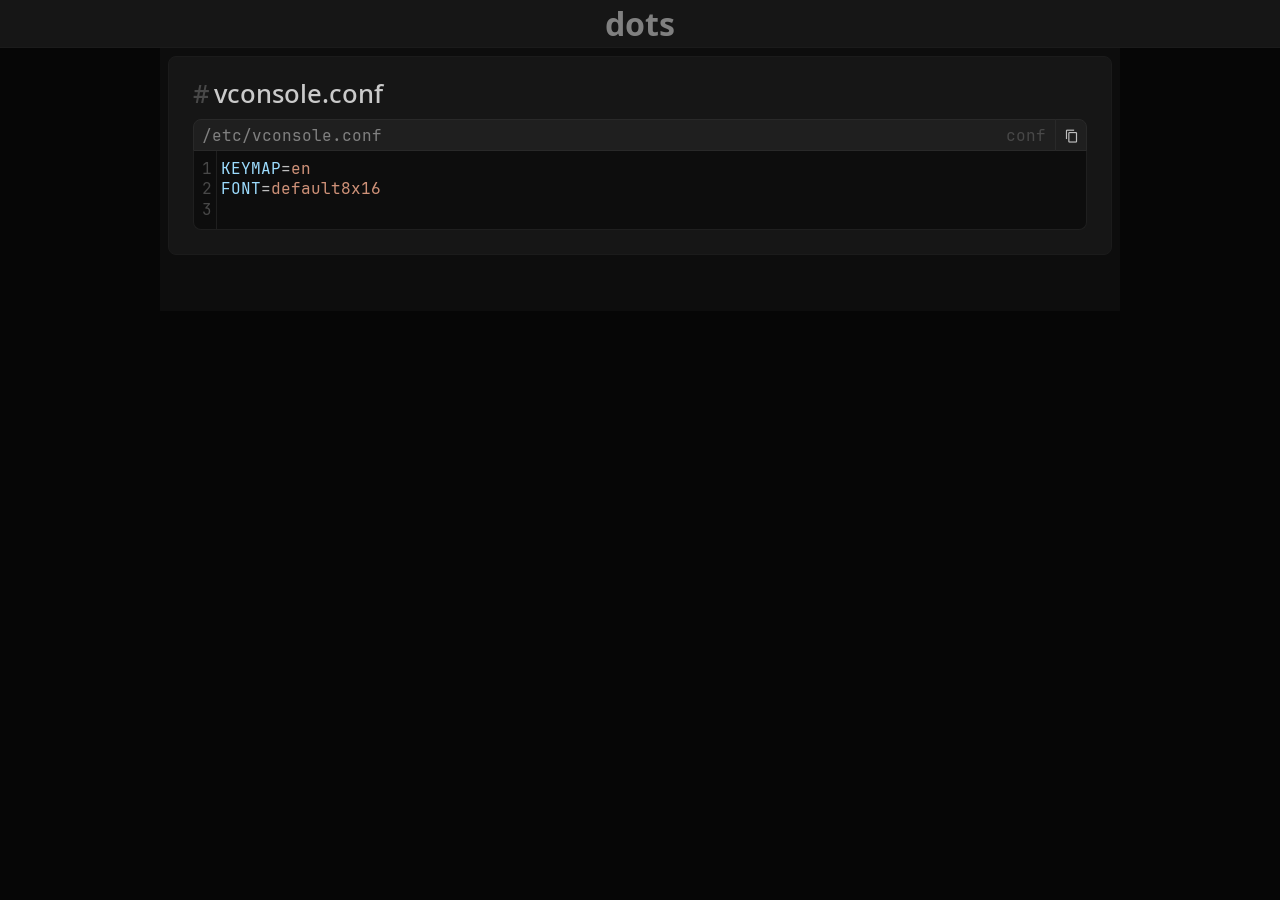
==== pages/dots.html @ 955ad6f3 "Большие изменения" ====
<!DOCTYPE html>
<html lang="ru">
    <head>
        <meta charset="UTF-8">
        <title>AchiDocs dots</title>
        <meta name="viewport" content="width=device-width, initial-scale=1.0">
        <link rel="stylesheet" href="../src/style/root.css">
        <link rel="stylesheet" href="../src/style/pages.css">
    </head>
    <body>
        <div class="overlay" onclick="hideOverlay()"></div>
        
        <div class="layout">
            <header onclick="hideOverlay()">
                <h1><a href="../index.html">dots</a></h1>
            </header>
            <main>
                <menu class="side">
                </menu>
                <div class="content">
                    <button class="side-btn menu"
                        onclick="toggleMenu()">
                    </button>
                    <button class="side-btn nav"
                        onclick="toggleNav()">
                    </button>

                    <div class="block">
                        <h3 id="vconsole_conf">vconsole.conf</h3>
                        <div class="code-block">
                            <div class="code-head">
                                <div class="filepath"><pat>/etc/</pat><fil>vconsole.conf</fil></div>
                                <div class="code-type move">conf</div>
                                <button class="copy">󰆏</button>
                            </div>
                            <div class="code-body">
                                <div class="line-numbers">
                                    <div>1</div><div>2</div><div>3</div>
                                </div>
                                <div class="line-content">
                                    <code><cnt>KEYMAP</cnt>=<str>en</str></code>
                                    <code><cnt>FONT</cnt>=<str>default8x16</str></code>
                                </div>
                            </div>
                        </div>
                    </div>
                </div>
                <nav class="side">
                </nav>
            </main>
        </div>
    </body>
</html>
---- src/style/root.css ----
@font-face {
    font-family: "Noto Sans";
    src: url("../fonts/NotoSans-Regular.ttf");
    font-weight: 400;
}

@font-face {
    font-family: "Noto Sans";
    src: url("../fonts/NotoSans-Medium.ttf");
    font-weight: 500;
}

@font-face {
    font-family: "Noto Sans";
    src: url("../fonts/NotoSans-Bold.ttf");
    font-weight: 600;
}

@font-face {
    font-family: "JetBrains Mono";
    src: url("../fonts/JetBrainsMono-Regular.ttf");
    font-style: normal;
    font-weight: 400;
}

@font-face {
    font-family: "JetBrains Mono";
    src: url("../fonts/JetBrainsMono-Medium.ttf");
    font-style: normal;
    font-weight: 500;
}

@font-face {
    font-family: "JetBrains Mono";
    src: url("../fonts/JetBrainsMono-Italic.ttf");
    font-style: italic;
    font-weight: 400;
}

@font-face {
    font-family: "Bitter";
    src: url("../fonts/Bitter-VariableFont_wght.ttf");
}

@font-face {
    font-family: "Symbols NerdFont Mono";
    src: url("../fonts/SymbolsNerdFontMono-Regular.ttf");
}

* {
    margin: 0;
    padding: 0;
    box-sizing: border-box;
}

/*
    --category[-subcategory]-style[-parents][_mode]
*/

:root {
    --font-family-head:       "Noto Sans";
    --font-family-text:       "Noto Sans";
    --font-family-link:       "Bitter";
    --font-family-code:       "JetBrains Mono";
    --font-family-symbols:    "Symbols NerdFont Mono";

    --size-header:            3rem;
    --size-side:              20rem;
    --size-main:              60rem;

    --color-fore-item:          oklch( 80%   0   0);
    --color-fore-item_h:        oklch( 88%   0   0);
    --color-fore-item_a:        oklch(100%   0   0);
    --color-fore-head-1:        oklch( 60%   0   0);
    --color-fore-head-1_h:      oklch( 80%   0   0);
    --color-fore-head-2:        oklch( 80%   0   0);
    --color-fore-head-3:        oklch( 84%   0   0);
    --color-fore-head-4:        oklch( 88%   0   0);
    --color-fore-text:          oklch( 80%   0   0);
    --color-fore-link:          oklch( 60% 20% 280);
    --color-fore-link_h:        oklch( 80% 20% 280);
    --color-fore-link_v:        oklch( 60%   0   0);
    --color-fore-link_hv:       oklch( 80%   0   0);
    --color-fore-marker:        oklch( 40%   0   0);
    --color-fore-meta:          oklch( 40%   0   0);
    --color-fore-meta_h:        oklch( 48%   0   0);
    --color-fore-meta_a:        oklch( 80%   0   0);
    --color-fore-code:          oklch( 80%   0   0);
    --color-fore-code-head:     oklch( 60%   0   0);
    --color-fore-code-type:     oklch( 40%   0   0);
    --color-fore-code-line:     oklch( 40%   0   0);
    --color-fore-code-env:      oklch( 40%   0   0);
    --color-fore-code-copy:     oklch( 80%   0   0);
    --color-fore-code-copy_h:   oklch( 80%   0   0);
    --color-fore-code-copy_a:   oklch( 80%   0   0);
    --color-fore-table-head:    oklch( 88%   0   0);
    --color-fore-table-body:    oklch( 80%   0   0);
    
    --color-syntax-exec:        #DCDCAA;
    --color-syntax-file:        #CE9178;
    --color-syntax-path:        #CE9178;
    --color-syntax-string:      #CE9178;
    --color-syntax-escape:      #D16969;
    --color-syntax-command:     #569CD6;
    --color-syntax-flag:        #569CD6;
    --color-syntax-operator:    #D16969;
    --color-syntax-const:       #9CDCFE;
    --color-syntax-comment:     oklch( 48%   0   0);
    --color-syntax-variable:    oklch( 48%   0   0);

    --color-back-item:          oklch( 18%   0   0);
    --color-back-item_h:        oklch( 22%   0   0);
    --color-back-item_a:        oklch( 40%   0   0);
    --color-back-head:          oklch( 20%   0   0);
    --color-back-html:          oklch( 12%   0   0);
    --color-back-side:          oklch( 16%   0   0);
    --color-back-main:          oklch( 16%   0   0);
    --color-back-block:         oklch( 20%   0   0);
    --color-back-link:          oklch( 24%  5% 280);
    --color-back-link_h:        oklch( 28%  5% 280);
    --color-back-link_v:        oklch( 24%   0   0);
    --color-back-link_hv:       oklch( 28%   0   0);
    --color-back-code-head:     oklch( 24%   0   0);
    --color-back-code-body:     oklch( 16%   0   0);
    --color-back-code-copy:     oklch( 24%   0   0);
    --color-back-code-copy_h:   oklch( 20%   0   0);
    --color-back-code-copy_a:   oklch( 40%   0   0);
    --color-back-table-head:    oklch( 26%   0   0);
    --color-back-table-body:    oklch( 22%   0   0);
    --color-back-table-none:    oklch( 16%   0   0);

    --color-border-item:        oklch( 20%   0   0);
    --color-border-item_h:      oklch( 26%   0   0);
    --color-border-item_a:      oklch( 44%   0   0);
    --color-border-head:        oklch( 22%   0   0);
    --color-border-block:       oklch( 22%   0   0);
    --color-border-link:        oklch( 28%  5% 280);
    --color-border-link_h:      oklch( 32%  5% 280);
    --color-border-link_v:      oklch( 28%   0   0);
    --color-border-link_hv:     oklch( 32%   0   0);
    --color-border-code-head:   oklch( 28%   0   0);
    --color-border-code-body:   oklch( 24%   0   0);
    --color-border-code-copy:   oklch( 28%   0   0);
    --color-border-code-copy_h: oklch( 28%   0   0);
    --color-border-code-copy_a: oklch( 28%   0   0);
    --color-border-table:       oklch( 24%   0   0);

    --color-scroll-html:        oklch( 20%   0   0);
    --color-scroll-code:        oklch( 28%   0   0);
    --color-scroll-table:       oklch( 28%   0   0);
}
---- src/style/pages.css ----
html, head {
    width: 100%;
    height: 100%;
}

body {
    position: relative; /* .overlay */
    width: 100%;
    height: 100%;
    font-family: var(--font-family-text);

    color: #FF0000;
    background-color: var(--color-back-html);
}

.overlay {
    position: absolute;
    display: none;
    top: 0;
    left: 0;
    width: 100%;
    height: 100%;
    z-index: 2;

    backdrop-filter: brightness(25%);
}

.overlay.active {
    display: block;
}

.layout {
    display: block;
    width: 100%;
    height: 100%;
}

header {
    position: relative;
    display: block;
    width: 100%;
    height: var(--size-header);
    z-index: 4;

    flex-flow: row nowrap;
    justify-content: center;
    line-height: var(--size-header);
    font-size: 2rem;

    background-color: var(--color-back-head);
    border-bottom: 1px solid var(--color-border-head);
}

button.side-btn {
    position: absolute;
    display: none;
    top: 0;
    z-index: 5;
    width: 3rem;
    height: 3rem;

    cursor: pointer;

    background-color: transparent;
    border: 0;
    border-radius: 0;
}

button.side-btn.menu {
    left: 0;
}

button.side-btn.nav {
    right: 0;
}

main {
    display: flex;
    width: 100%;
    height: calc(100% - var(--size-header));

    flex-flow: row nowrap;
    justify-content: center;

    overflow-y: auto;
    scrollbar-color: var(--color-scroll-html) var(--color-back-html);
}

.side {
    position: fixed;
    display: block;
    width: var(--size-side);
    height: 100%;
    z-index: 3;
    left: unset;
    right: unset;

    transition: margin 0.1s;

    pointer-events: none;
    background-color: var(--color-back-side);
}

menu {
    margin-left: 0;
    transform: translateX(
        calc(var(--size-main) / (-2.0) - var(--size-side) / 2.0));
}

nav {
    margin-right: 0;
    transform: translateX(
        calc(var(--size-main) / 2.0 + var(--size-side) / 2.0));
}

.content {
    display: block;
    width: var(--size-main);
    height: max-content;
    padding: 6rch;
    padding-bottom: 50vh;

    background-color: var(--color-back-main);
}

/*///////////////////////////////////////////////////////////////////////////*/
/*///////////////////////////////////////////////////////////////////////////*/
/*///////////////////////////////////////////////////////////////////////////*/

h1, h2, h3, h4 {
    font-family: var(--font-family-head);
}

h1 {    
    text-align: center;
    font-size: 2rem;
    font-weight: 600;

    color: var(--color-fore-head-1);
}

h1 a {
    text-decoration: none;
    color: inherit;
}

h1:hover {
    color: var(--color-fore-head-1_h);
}

.block {
    margin-bottom: 6rch;
    padding: 3rch;

    background-color: var(--color-back-block);
    border: 1px solid var(--color-border-block);
    border-radius: 1rch;
}

.block *:last-child {
    margin-bottom: 0;
}

h2 {
    margin-bottom: 3rch;

    font-size: 2rem;
    line-height: 2rem;
    font-weight: 600;

    color: var(--color-fore-head-2);
}

h3 {
    margin-top: 3rch;
    margin-bottom: 1.5rch;

    font-size: 1.6rem;
    line-height: 1.6rem;
    font-weight: 500;

    color: var(--color-fore-head-3);
}

h3:first-child {
    margin-top: 0;
}

h4 {
    margin-bottom: 1rch;

    font-size: 1.2rem;
    line-height: 1.2rem;
    font-weight: 400;

    color: var(--color-fore-head-4);
}

h2, h3 {
    cursor: pointer;
}

h2::before,
h3::before {
    content: "#";
    font-family: inherit;
    margin-right: 0.5rch;

    color: var(--color-fore-meta);
}

h2:hover::before,
h3:hover::before {
    color: var(--color-fore-meta_h);
}

h2:active::before,
h3:active::before {
    color: var(--color-fore-meta_a);
}

p {
    margin-bottom: 1.5rch;

    font-size: 1rem;

    color: var(--color-fore-text);
}

p.comment {
    margin-bottom: 0.5rch;
}

p.indent {
    text-indent: 2rch;
}

.links {
    display: flex;
    margin-bottom: 1.5rch;

    flex-flow: row wrap;
}

main a {
    display: inline-block;
    margin: 0 0.5rch;
    padding: 0 0.75rch;
    
    font-size: 0.8rem;
    line-height: 1.4rem;
    font-family: var(--font-family-link);
    font-weight: 500;
    text-decoration: none;
    
    color : var(--color-fore-link);
    background-color: var(--color-back-link);
    border: 1px solid var(--color-border-link);
    border-radius: 0.8rch;
}

main a:first-child { margin-left: 0; }
main a:last-child { margin-right: 0; }

main a::before {
    display: inline-block;
    margin-right: 0.5rch;
    transform: translateY(-0.05rem);

    content: "";
    user-select: none;
    font-size: 0.6rem;
    line-height: 0rem;

    font-family: var(--font-family-symbols);
}

main a.external::before {
    content: "";
}

main a:hover {
    color: var(--color-fore-link_h);
    background-color: var(--color-back-link_h);
    border-color: var(--color-border-link_h);
}

main a.external,
main a:visited {
    color: var(--color-fore-link_v);
    background-color: var(--color-back-link_v);
    border-color: var(--color-border-link_v);
}

main a.external:hover,
main a:visited:hover {
    color: var(--color-fore-link_hv);
    background-color: var(--color-back-link_hv);
    border-color: var(--color-border-link_hv);
}

ul {
    margin-bottom: 1.5rch;
    padding-left: 1rem;
}

li {
    color: var(--color-fore-text);
}

li::marker {
    font-family: var(--font-family-symbols);
    color: var(--color-fore-marker);
    content: "";
}



code {
    color: var(--color-fore-code);
    font-family: var(--font-family-code);
}

code.inline {
    font-size: 0.8rem;
    padding: calc(0.25rem - 2px) 0.5rch;

    background-color: var(--color-back-code-body);
    border: 1px solid var(--color-border-code-body);
    border-radius: 0.333rem;
}



.code-block {
    margin-bottom: 1.5rch;

    overflow: hidden;
}

.code-head {
    position: relative;
    display: flex;
    height: 2rem;
    padding: 0 0.5rem;

    flex-flow: row nowrap;
    justify-content: space-between;
    line-height: 2rem;

    background-color: var(--color-back-code-head);
    border: 1px solid var(--color-border-code-head);
    border-top-left-radius: 1rch;
    border-top-right-radius: 2rch; /*
        специально много, тк видно через AA за button.copy */
}

.filepath {
    font-family: var(--font-family-code);
    cursor: pointer;
    line-height: 2rem;

    color: var(--color-fore-code);
}

.snippet-name {
    color: var(--color-fore-code-head);
    line-height: 2rem;
}

.code-type {
    font-family: var(--font-family-code);
    color: var(--color-fore-code-type);
}

.code-type.move {
    transform: translateX(-2rem);
}

.code-block button.copy {
    position: absolute;
    display: block;
    right: 0;
    height: calc(2rem);
    aspect-ratio: 1;
    z-index: 1;
    margin: -1px;

    font-family: var(--font-family-symbols);
    text-align: center;
    line-height: 2rem;
    cursor: pointer;

    color: var(--color-fore-code-copy);
    background-color: var(--color-back-code-copy);
    border: 1px solid var(--color-border-code-copy);
    border-radius: 0;
    border-top-right-radius: 1rch;
}

.code-body {
    display: flex;

    flex-flow: row nowrap;
    overflow: hidden;
    
    background-color: var(--color-back-code-body);
    border: 1px solid var(--color-border-code-body);
    border-top: none;
    border-bottom-left-radius: 1rch;
    border-bottom-right-radius: 1rch;
}

.line-numbers {
    display: flex;
    padding: 0.5rem 0.5rch 0.5rem 1rch;
    
    flex-shrink: 0;
    flex-flow: column nowrap;
    align-items: end;

    color: var(--color-fore-code-line);
    border-right: 1px solid var(--color-border-code-body);
}

.line-numbers div {
    display: inline-block;
    font-size: 1rem;
    font-family: var(--font-family-code);

    font-size: 1rem;
    line-height: 1.3rem;
    height: 1.3rem;

    user-select: none;
    pointer-events: none;
}

.line-content {
    display: flex;
    padding: 0.5rem 1rch 0.5rch 1rch;
    
    flex-flow: column nowrap;
    overflow-x: auto;
    scrollbar-width: thin;
    scrollbar-color: var(--color-scroll-code) var(--color-back-code-body);
}

.line-numbers ~ .line-content {
    padding-left: 0.5rch;
}

.line-content code {
    display: inline-block;

    font-size: 1rem;
    line-height: 1.3rem;
    height: 1.3rem;

    width: max-content;
    white-space: pre;
}



.command {
    position: relative;
    display: flex;
    margin-bottom: 1.5rch;

    flex-flow: row nowrap;
    justify-content: space-between;

    background-color: var(--color-back-code-body);
    border: 1px solid var(--color-border-code-body);
    border-radius: 0.5rem;
    border-collapse: collapse;
}

.command .text {
    display: flex;
    padding: 0.5rch 1rch;

    flex-flow: row nowrap;
    overflow-x: auto;
    overflow-y: hidden;
    scrollbar-color: var(--color-scroll-code) var(--color-back-code-body);
    scrollbar-width: thin;
}

.env {
    margin-right: 0.5rch;

    font-size: 1rem;
    font-family: var(--font-family-code);
    flex-shrink: 0;

    user-select: none;
    pointer-events: none;

    color: var(--color-fore-code-env);
}

.command code {
    font-size: 1rem;
    white-space: pre;
}

.command button.copy {
    width: 2rem;
    height: 2rem;
    margin: -1px;
    z-index: 1;

    flex-shrink: 0;
    font-family: var(--font-family-symbols);
    text-align: center;
    text-align: center;
    line-height: 100%;
    cursor: pointer;

    color: var(--color-fore-code-copy);
    background-color: var(--color-back-code-head);
    border: none;
    border: 1px solid var(--color-border-code-copy);
    border-radius: calc(0.5rem - 1px);
    box-sizing: border-box;
}

button.copy:hover {
    color: var(--color-fore-code-copy);
    background-color: var(--color-back-code-copy_h);
    border-color: var(--color-border-code-copy_h);
}

button.copy:active {
    color: var(--color-fore-code-copy);
    background-color: var(--color-back-code-copy_a);
    border-color: var(--color-border-code-copy_a);
}



@keyframes variable-phase {
    0%, 100% {
        color: color-mix(in srgb, var(--color-syntax-variable), transparent  0%);
    }
    50% {
        color: color-mix(in srgb, var(--color-syntax-variable), transparent 50%);
    }
}

exe, fil, pat, str, esc, cmd, flg, opr, cnt, com, var {
    display: inline;
    font-family: inherit;
    font-size: inherit;
    line-height: inherit;
    white-space: inherit;
}

exe { color: var(--color-syntax-exec); }
fil { color: var(--color-syntax-file); }
pat { color: var(--color-syntax-path); }
str { color: var(--color-syntax-string); }
esc { color: var(--color-syntax-escape); }
cmd { color: var(--color-syntax-command); }
flg { color: var(--color-syntax-flag); }
opr { color: var(--color-syntax-operator); }
cnt { color: var(--color-syntax-const); }

com {
    color: var(--color-syntax-comment);
    font-style: italic;
}

var {
    color: var(--color-syntax-variable);
    font-style: italic;
    text-decoration: underline;
    text-decoration-color: var(--color-syntax-variable);
    animation: variable-phase 2s ease infinite;
}

.filepath fil,
.filepath pat {
    color: var(--color-fore-code-head);
}



.scroll-domain {
    margin-bottom: 1.5rch;

    overflow-x: auto;
    scrollbar-color: var(--color-scroll-table) var(--color-back-table-body);
}

table {
    width: 100%;

    border-collapse: collapse;

    background-color: var(--color-back-table-none);
    overflow: hidden;
}

th,
td {
    padding: 0.5rch 1rch;

    white-space: nowrap;
    word-wrap: none;

    line-height: 2rem;
    min-width: 1.5rem;
    border: 1px solid var(--color-border-table);
}

th {
    color: var(--color-fore-table-head);
    background-color: var(--color-back-table-head);
}

td {
    font-weight: 500;

    color: var(--color-fore-table-body);
    background-color: var(--color-back-table-body);
}

.rj { text-align: right; }
.cj { text-align: center; }
.lj { text-align: left; }

div[level] { padding-left: 2rch; }

@media (width < 90rem) {
    .content {
        max-width: var(--size-main);
        padding: 1rch;
    }

    button.side-btn {
        display: block;
    }

    .side {
        transform: none;
        transition: left 0.1s;

        pointer-events: all;
    }

    menu.side {
        left: calc(-1.0 * var(--size-side));
    }

    menu.side.active {
        left: 0;
    }

    nav.side {
        right: calc(-1.0 * var(--size-side));
    }

    nav.side.active {
        right: 0;
    }
}

@media (width < 60rem) {
    main {
        display: block;
    }

    .content {
        width: 100%;
    }
    
    .block {
        margin-bottom: 3rch;
        padding: 1rch;
    }

    h1 {
        font-size: 1.5rem;
    }

    h2 {
        font-size: 1.4rem;
        margin-bottom: 1rch;
    }

    h3 {
        font-size: 1.2rem;
        margin-top: 2rch;
    }

    th,
    td {
        font-size: 0.8rem;
        line-height: 1.2rem;
    }
}
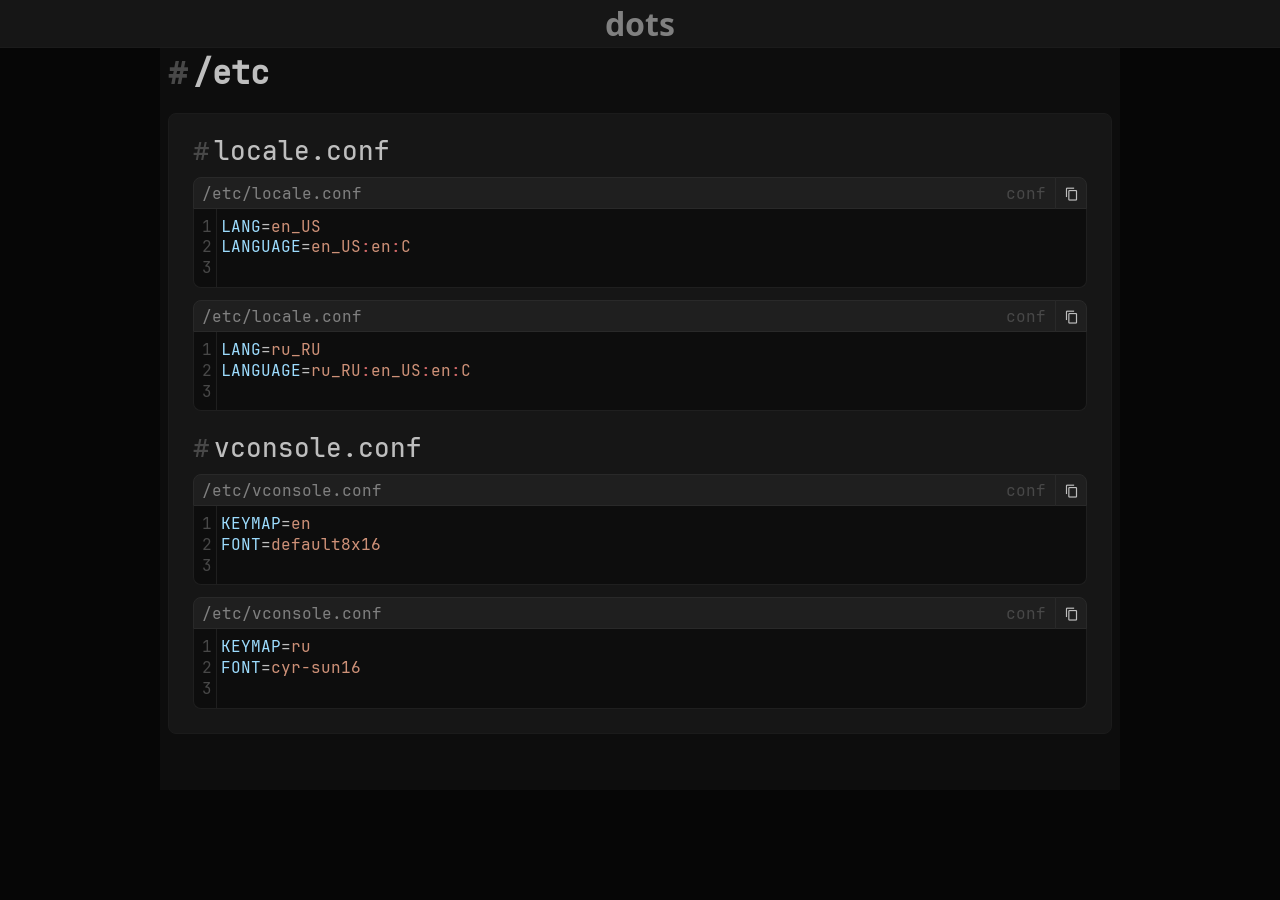
==== commit 0bfa18e3: "Мануал для VM, дополнения к install" ====
--- a/pages/dots.html
+++ b/pages/dots.html
@@ -25,8 +25,43 @@
                         onclick="toggleNav()">
                     </button>
 
+                    <h2><code>/etc</code></h2>
                     <div class="block">
-                        <h3 id="vconsole_conf">vconsole.conf</h3>
+                        <h3 id="locale_conf"><code>locale.conf</code></h3>
+                        <div class="code-block">
+                            <div class="code-head">
+                                <div class="filepath"><pat>/etc/</pat><fil>locale.conf</fil></div>
+                                <div class="code-type move">conf</div>
+                                <button class="copy">󰆏</button>
+                            </div>
+                            <div class="code-body">
+                                <div class="line-numbers">
+                                    <div>1</div><div>2</div><div>3</div>
+                                </div>
+                                <div class="line-content">
+                                    <code><cnt>LANG</cnt>=<str>en_US</str></code>
+                                    <code><cnt>LANGUAGE</cnt>=<str>en_US<esc>:</esc>en<esc>:</esc>C</str></code>
+                                </div>
+                            </div>
+                        </div>
+                        <div class="code-block">
+                            <div class="code-head">
+                                <div class="filepath"><pat>/etc/</pat><fil>locale.conf</fil></div>
+                                <div class="code-type move">conf</div>
+                                <button class="copy">󰆏</button>
+                            </div>
+                            <div class="code-body">
+                                <div class="line-numbers">
+                                    <div>1</div><div>2</div><div>3</div>
+                                </div>
+                                <div class="line-content">
+                                    <code><cnt>LANG</cnt>=<str>ru_RU</str></code>
+                                    <code><cnt>LANGUAGE</cnt>=<str>ru_RU<esc>:</esc>en_US<esc>:</esc>en<esc>:</esc>C</str></code>
+                                </div>
+                            </div>
+                        </div>
+
+                        <h3 id="vconsole_conf"><code>vconsole.conf</code></h3>
                         <div class="code-block">
                             <div class="code-head">
                                 <div class="filepath"><pat>/etc/</pat><fil>vconsole.conf</fil></div>
@@ -43,6 +78,22 @@
                                 </div>
                             </div>
                         </div>
+                        <div class="code-block">
+                            <div class="code-head">
+                                <div class="filepath"><pat>/etc/</pat><fil>vconsole.conf</fil></div>
+                                <div class="code-type move">conf</div>
+                                <button class="copy">󰆏</button>
+                            </div>
+                            <div class="code-body">
+                                <div class="line-numbers">
+                                    <div>1</div><div>2</div><div>3</div>
+                                </div>
+                                <div class="line-content">
+                                    <code><cnt>KEYMAP</cnt>=<str>ru</str></code>
+                                    <code><cnt>FONT</cnt>=<str>cyr-sun16</str></code>
+                                </div>
+                            </div>
+                        </div>
                     </div>
                 </div>
                 <nav class="side">
--- a/src/style/root.css
+++ b/src/style/root.css
@@ -64,6 +64,11 @@
     --font-family-code:       "JetBrains Mono";
     --font-family-symbols:    "Symbols NerdFont Mono";
 
+    --symbol-manual:            "󰯂";
+    --symbol-note:              "󱞏";
+    --symbol-external:          "";
+    --symbol-file:              "";
+
     --size-header:            3rem;
     --size-side:              20rem;
     --size-main:              60rem;
@@ -106,7 +111,14 @@
     --color-syntax-operator:    #D16969;
     --color-syntax-const:       #9CDCFE;
     --color-syntax-comment:     oklch( 48%   0   0);
-    --color-syntax-variable:    oklch( 48%   0   0);
+    --color-syntax-variable:    oklch( 52%   0   0);
+
+    --color-fore-terminal-31:    oklch( 80% 40%  20);
+    --color-fore-terminal-32:    oklch( 80% 40% 140);
+    --color-fore-terminal-33:    oklch( 80% 40% 100);
+    --color-fore-terminal-34:    oklch( 80% 40% 260);
+    --color-fore-terminal-35:    oklch( 80% 40% 310);
+    --color-fore-terminal-36:    oklch( 80% 40% 190);
 
     --color-back-item:          oklch( 18%   0   0);
     --color-back-item_h:        oklch( 22%   0   0);
@@ -116,6 +128,7 @@
     --color-back-side:          oklch( 16%   0   0);
     --color-back-main:          oklch( 16%   0   0);
     --color-back-block:         oklch( 20%   0   0);
+    --color-back-note:          oklch( 22%   0   0);
     --color-back-link:          oklch( 24%  5% 280);
     --color-back-link_h:        oklch( 28%  5% 280);
     --color-back-link_v:        oklch( 24%   0   0);
@@ -134,6 +147,8 @@
     --color-border-item_a:      oklch( 44%   0   0);
     --color-border-head:        oklch( 22%   0   0);
     --color-border-block:       oklch( 22%   0   0);
+    --color-border-note:        oklch( 24%   0   0);
+    --color-border-note-alt:    oklch( 30%   0   0);
     --color-border-link:        oklch( 28%  5% 280);
     --color-border-link_h:      oklch( 32%  5% 280);
     --color-border-link_v:      oklch( 28%   0   0);
@@ -143,9 +158,15 @@
     --color-border-code-copy:   oklch( 28%   0   0);
     --color-border-code-copy_h: oklch( 28%   0   0);
     --color-border-code-copy_a: oklch( 28%   0   0);
-    --color-border-table:       oklch( 24%   0   0);
+    --color-border-table:       oklch( 30%   0   0);
 
     --color-scroll-html:        oklch( 20%   0   0);
     --color-scroll-code:        oklch( 28%   0   0);
     --color-scroll-table:       oklch( 28%   0   0);
 }
+
+nfs {
+    font-family: "Symbols NerdFont Mono";
+    opacity: 0.25;
+    user-select: none;
+}
--- a/src/style/pages.css
+++ b/src/style/pages.css
@@ -20,9 +20,7 @@
     left: 0;
     width: 100%;
     height: 100%;
-    z-index: 2;
-
-    backdrop-filter: brightness(25%);
+    z-index: 10;
 }
 
 .overlay.active {
@@ -233,6 +231,20 @@
 
 p.indent {
     text-indent: 2rch;
+}
+
+.note {
+    margin-bottom: 1.5rch;
+    padding: 1rch;
+
+    background-color: var(--color-back-note);
+    border: 1px solid var(--color-border-note);
+    border-left: 0.5rch solid var(--color-border-note-alt);
+    border-radius: 0.5rch;
+}
+
+.note p {
+    margin-bottom: 0.5rch;
 }
 
 .links {
@@ -265,9 +277,8 @@
 main a::before {
     display: inline-block;
     margin-right: 0.5rch;
-    transform: translateY(-0.05rem);
-
-    content: "";
+
+    content: var(--symbol-note);
     user-select: none;
     font-size: 0.6rem;
     line-height: 0rem;
@@ -275,8 +286,16 @@
     font-family: var(--font-family-symbols);
 }
 
+main a.manual::before {
+    content: var(--symbol-manual);
+}
+
+main a.file::before {
+    content: var(--symbol-file);
+}
+
 main a.external::before {
-    content: "";
+    content: var(--symbol-external);
 }
 
 main a:hover {
@@ -306,12 +325,31 @@
 
 li {
     color: var(--color-fore-text);
+    padding-bottom: 0.5rch;
 }
 
 li::marker {
     font-family: var(--font-family-symbols);
     color: var(--color-fore-marker);
+   
     content: "";
+}
+
+.list {
+    margin-bottom: 1.5rch;
+    padding: 1.5rch;
+
+    background-color: var(--color-back-note);
+    border: 1px solid var(--color-border-note);
+    border-radius: 1rch;
+}
+
+.list code {
+    display: inline-block;
+}
+
+.list p {
+    padding-left: 4rch;
 }
 
 
@@ -546,10 +584,11 @@
         color: color-mix(in srgb, var(--color-syntax-variable), transparent  0%);
     }
     50% {
-        color: color-mix(in srgb, var(--color-syntax-variable), transparent 50%);
-    }
-}
-
+        color: color-mix(in srgb, var(--color-syntax-variable), transparent 25%);
+    }
+}
+
+c31, c32, c33, c34, c35, c36,
 exe, fil, pat, str, esc, cmd, flg, opr, cnt, com, var {
     display: inline;
     font-family: inherit;
@@ -557,6 +596,13 @@
     line-height: inherit;
     white-space: inherit;
 }
+
+c31 { color: var(--color-fore-terminal-31); }
+c32 { color: var(--color-fore-terminal-32); }
+c33 { color: var(--color-fore-terminal-33); }
+c34 { color: var(--color-fore-terminal-34); }
+c35 { color: var(--color-fore-terminal-35); }
+c36 { color: var(--color-fore-terminal-36); }
 
 exe { color: var(--color-syntax-exec); }
 fil { color: var(--color-syntax-file); }
@@ -574,11 +620,12 @@
 }
 
 var {
+    display: inline-block;
     color: var(--color-syntax-variable);
     font-style: italic;
     text-decoration: underline;
     text-decoration-color: var(--color-syntax-variable);
-    animation: variable-phase 2s ease infinite;
+    animation: variable-phase 1s ease infinite;
 }
 
 .filepath fil,
@@ -606,12 +653,12 @@
 
 th,
 td {
-    padding: 0.5rch 1rch;
+    padding: 0.5rch 1.25rch;
 
     white-space: nowrap;
     word-wrap: none;
 
-    line-height: 2rem;
+    /* line-height: 1.8rem; */
     min-width: 1.5rem;
     border: 1px solid var(--color-border-table);
 }
@@ -626,6 +673,11 @@
 
     color: var(--color-fore-table-body);
     background-color: var(--color-back-table-body);
+}
+
+.min-width {
+    width: 0;
+    min-width: max-content;
 }
 
 .rj { text-align: right; }
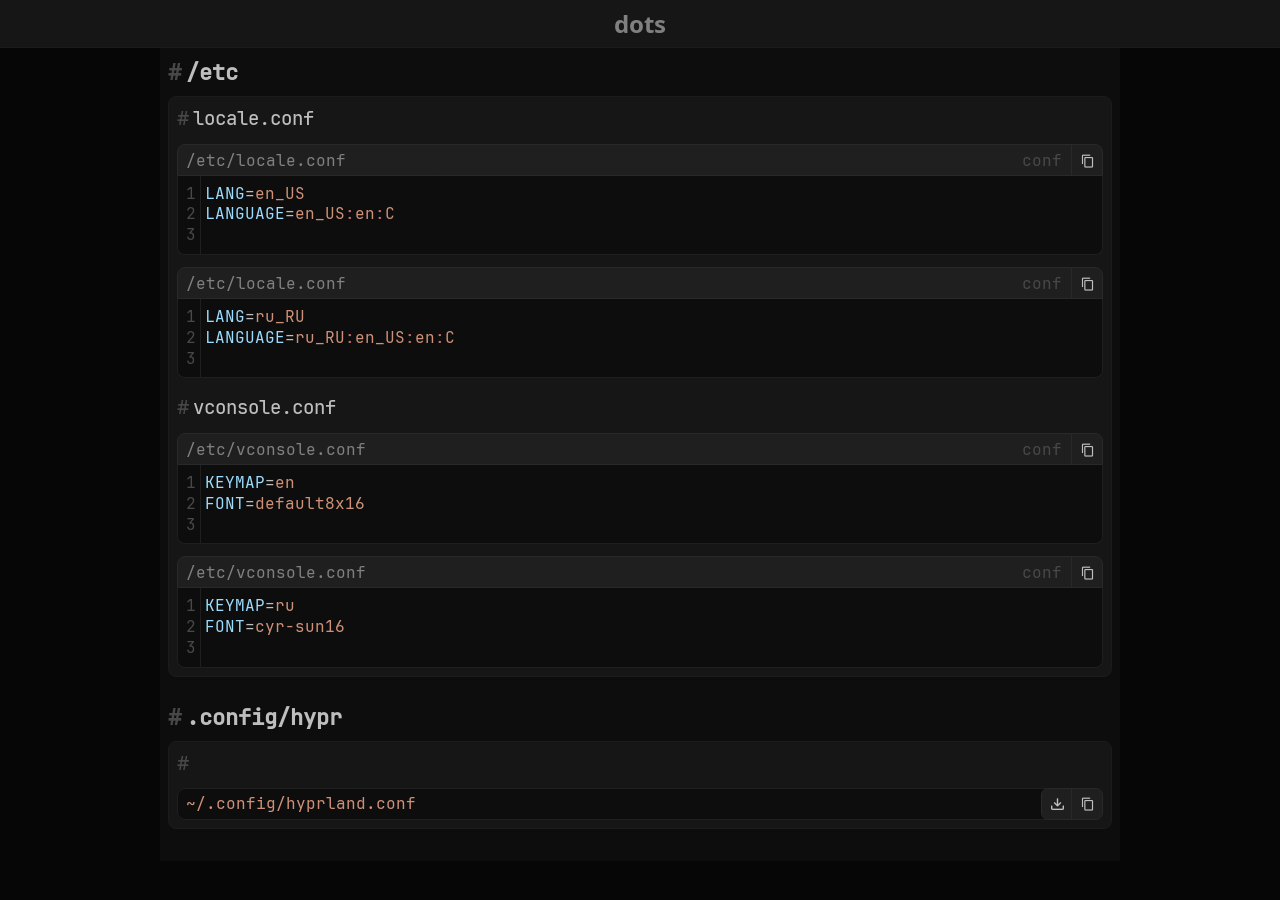
==== commit 55d96a4b: "Сырой коммит" ====
--- a/pages/dots.html
+++ b/pages/dots.html
@@ -6,6 +6,7 @@
         <meta name="viewport" content="width=device-width, initial-scale=1.0">
         <link rel="stylesheet" href="../src/style/root.css">
         <link rel="stylesheet" href="../src/style/pages.css">
+        <meta >
     </head>
     <body>
         <div class="overlay" onclick="hideOverlay()"></div>
@@ -95,10 +96,29 @@
                             </div>
                         </div>
                     </div>
+
+
+
+                    <h2><code>.config/hypr</code></h2>
+                    <div class="block">
+                        <h3 id="hyprland_conf"><code></code></h3>
+                        <div class="file-block" file="hyprland.conf">
+                            <code><pat>~/.config/</pat><fil>hyprland.conf</fil></code>
+                            <div class="buttons">
+                                <button class="download"></button>
+                                <button class="copy">󰆏</button>
+                            </div>
+                        </div>
+                    </div>
                 </div>
+
+
                 <nav class="side">
                 </nav>
             </main>
         </div>
+        
+        <script src="../src/script/init-nav.js"></script>
+        <script src="../src/script/file-download.js"></script>
     </body>
 </html>
--- a/src/style/root.css
+++ b/src/style/root.css
@@ -60,7 +60,7 @@
 :root {
     --font-family-head:       "Noto Sans";
     --font-family-text:       "Noto Sans";
-    --font-family-link:       "Bitter";
+    --font-family-link:       "Noto Serif";
     --font-family-code:       "JetBrains Mono";
     --font-family-symbols:    "Symbols NerdFont Mono";
 
@@ -87,9 +87,13 @@
     --color-fore-link_v:        oklch( 60%   0   0);
     --color-fore-link_hv:       oklch( 80%   0   0);
     --color-fore-marker:        oklch( 40%   0   0);
-    --color-fore-meta:          oklch( 40%   0   0);
-    --color-fore-meta_h:        oklch( 48%   0   0);
-    --color-fore-meta_a:        oklch( 80%   0   0);
+    --color-fore-anchor:        oklch( 40%   0   0);
+    --color-fore-nav-item:      oklch( 60%   0   0);
+    --color-fore-nav-item_h:    oklch( 70%   0   0);
+    --color-fore-nav-item_a:    oklch( 90%   0   0);
+    --color-fore-nav-item_v:    oklch( 80% 20% 300);
+    --color-fore-nav-item_hv:   oklch( 90% 30% 290);
+    --color-fore-nav-item_av:   oklch(100% 40% 280);
     --color-fore-code:          oklch( 80%   0   0);
     --color-fore-code-head:     oklch( 60%   0   0);
     --color-fore-code-type:     oklch( 40%   0   0);
@@ -119,6 +123,12 @@
     --color-fore-terminal-34:    oklch( 80% 40% 260);
     --color-fore-terminal-35:    oklch( 80% 40% 310);
     --color-fore-terminal-36:    oklch( 80% 40% 190);
+    --color-fore-terminal-31_d:  oklch( 60% 20%  20);
+    --color-fore-terminal-32_d:  oklch( 60% 20% 140);
+    --color-fore-terminal-33_d:  oklch( 60% 20% 100);
+    --color-fore-terminal-34_d:  oklch( 60% 20% 260);
+    --color-fore-terminal-35_d:  oklch( 60% 20% 310);
+    --color-fore-terminal-36_d:  oklch( 60% 20% 190);
 
     --color-back-item:          oklch( 18%   0   0);
     --color-back-item_h:        oklch( 22%   0   0);
--- a/src/style/pages.css
+++ b/src/style/pages.css
@@ -82,6 +82,8 @@
 
     overflow-y: auto;
     scrollbar-color: var(--color-scroll-html) var(--color-back-html);
+    scroll-padding-top: 6rch;
+    scroll-behavior: smooth;
 }
 
 .side {
@@ -115,7 +117,7 @@
     display: block;
     width: var(--size-main);
     height: max-content;
-    padding: 6rch;
+    padding: 6rch 3rch;
     padding-bottom: 50vh;
 
     background-color: var(--color-back-main);
@@ -144,6 +146,7 @@
 
 h1:hover {
     color: var(--color-fore-head-1_h);
+    text-decoration: underline;
 }
 
 .block {
@@ -169,6 +172,12 @@
     color: var(--color-fore-head-2);
 }
 
+h2#links {
+    margin-bottom: 1.5rch;
+    font-size: 1.6rem;
+    line-height: 1.6rem;
+}
+
 h3 {
     margin-top: 3rch;
     margin-bottom: 1.5rch;
@@ -198,23 +207,13 @@
     cursor: pointer;
 }
 
-h2::before,
-h3::before {
+.content h2::before,
+.content h3[id]::before {
     content: "#";
     font-family: inherit;
     margin-right: 0.5rch;
 
-    color: var(--color-fore-meta);
-}
-
-h2:hover::before,
-h3:hover::before {
-    color: var(--color-fore-meta_h);
-}
-
-h2:active::before,
-h3:active::before {
-    color: var(--color-fore-meta_a);
+    color: var(--color-fore-anchor);
 }
 
 p {
@@ -254,13 +253,13 @@
     flex-flow: row wrap;
 }
 
-main a {
+.content a {
     display: inline-block;
     margin: 0 0.5rch;
     padding: 0 0.75rch;
     
-    font-size: 0.8rem;
-    line-height: 1.4rem;
+    font-size: 0.85rem;
+    line-height: 1.5rem;
     font-family: var(--font-family-link);
     font-weight: 500;
     text-decoration: none;
@@ -271,12 +270,20 @@
     border-radius: 0.8rch;
 }
 
-main a:first-child { margin-left: 0; }
-main a:last-child { margin-right: 0; }
-
-main a::before {
+.content a:hover {
+    text-decoration: underline;
+    color: var(--color-fore-link_h);
+    background-color: var(--color-back-link_h);
+    border-color: var(--color-border-link_h);
+}
+
+.content a:first-child { margin-left: 0; }
+.content a:last-child { margin-right: 0; }
+
+.content a::before {
     display: inline-block;
     margin-right: 0.5rch;
+    transform: translateY(-0.1rcap);
 
     content: var(--symbol-note);
     user-select: none;
@@ -286,33 +293,27 @@
     font-family: var(--font-family-symbols);
 }
 
-main a.manual::before {
+.content a.manual::before {
     content: var(--symbol-manual);
 }
 
-main a.file::before {
+.content a.file::before {
     content: var(--symbol-file);
 }
 
-main a.external::before {
+.content a.external::before {
     content: var(--symbol-external);
 }
 
-main a:hover {
-    color: var(--color-fore-link_h);
-    background-color: var(--color-back-link_h);
-    border-color: var(--color-border-link_h);
-}
-
-main a.external,
-main a:visited {
+.content a.external,
+.content a:visited {
     color: var(--color-fore-link_v);
     background-color: var(--color-back-link_v);
     border-color: var(--color-border-link_v);
 }
 
-main a.external:hover,
-main a:visited:hover {
+.content a.external:hover,
+.content a:visited:hover {
     color: var(--color-fore-link_hv);
     background-color: var(--color-back-link_hv);
     border-color: var(--color-border-link_hv);
@@ -331,17 +332,39 @@
 li::marker {
     font-family: var(--font-family-symbols);
     color: var(--color-fore-marker);
-   
-    content: "";
-}
+
+    content: " ";
+}
+
+.packs li.norm::marker {
+    content: "󰗠 ";
+    color: var(--color-fore-terminal-32_d);
+}
+
+.packs li.req::marker {
+    content: "󰓏 ";
+    color: var(--color-fore-terminal-33_d);
+}
+
+.packs li.no::marker {
+    content: " ";
+    color: var(--color-fore-terminal-31_d);
+}
+
+.packs li.var::marker {
+    content: " ";
+    color: var(--color-fore-terminal-32_d);
+}
+
+.packs li.var.no::marker {
+    content: " ";
+    color: var(--color-fore-terminal-31_d);
+}
+
+
 
 .list {
     margin-bottom: 1.5rch;
-    padding: 1.5rch;
-
-    background-color: var(--color-back-note);
-    border: 1px solid var(--color-border-note);
-    border-radius: 1rch;
 }
 
 .list code {
@@ -440,7 +463,13 @@
     display: flex;
 
     flex-flow: row nowrap;
-    overflow: hidden;
+    max-height: calc(min(40rem, 50vh));
+    overflow-y: auto;
+    
+    flex-flow: row nowrap;
+    overflow-x: auto;
+    scrollbar-width: thin;
+    scrollbar-color: var(--color-scroll-code) var(--color-back-code-body);
     
     background-color: var(--color-back-code-body);
     border: 1px solid var(--color-border-code-body);
@@ -477,11 +506,9 @@
 .line-content {
     display: flex;
     padding: 0.5rem 1rch 0.5rch 1rch;
-    
+    min-width: 100%;
+
     flex-flow: column nowrap;
-    overflow-x: auto;
-    scrollbar-width: thin;
-    scrollbar-color: var(--color-scroll-code) var(--color-back-code-body);
 }
 
 .line-numbers ~ .line-content {
@@ -491,6 +518,7 @@
 .line-content code {
     display: inline-block;
 
+    flex-shrink: 0;
     font-size: 1rem;
     line-height: 1.3rem;
     height: 1.3rem;
@@ -512,7 +540,6 @@
     background-color: var(--color-back-code-body);
     border: 1px solid var(--color-border-code-body);
     border-radius: 0.5rem;
-    border-collapse: collapse;
 }
 
 .command .text {
@@ -544,7 +571,7 @@
     white-space: pre;
 }
 
-.command button.copy {
+button.copy {
     width: 2rem;
     height: 2rem;
     margin: -1px;
@@ -565,13 +592,75 @@
     box-sizing: border-box;
 }
 
-button.copy:hover {
+
+
+.file-block {
+    position: relative;
+    display: flex;
+    margin-bottom: 1.5rch;
+
+    flex-flow: row nowrap;
+    justify-content: space-between;
+
+    background-color: var(--color-back-code-body);
+    border: 1px solid var(--color-border-code-body);
+    border-radius: 0.5rem;
+}
+
+.file-block code {
+    padding: 0.5rch 1rch;
+}
+
+.file-block .buttons {
+    display: flex;
+    flex-flow: row nowrap;
+}
+
+.file-block button.copy,
+.file-block button.download {
+    display: inline-block;
+    width: 2rem;
+    height: 2rem;
+    margin: -1px;
+    z-index: 1;
+
+    flex-shrink: 0;
+    font-family: var(--font-family-symbols);
+    text-align: center;
+    text-align: center;
+    line-height: 100%;
+    cursor: pointer;
+
+    color: var(--color-fore-code-copy);
+    background-color: var(--color-back-code-head);
+    border: none;
+    border: 1px solid var(--color-border-code-copy);
+    border-radius: calc(0.5rem - 1px);
+    box-sizing: border-box;
+}
+
+.file-block button.copy {
+    border-top-left-radius: 0;
+    border-bottom-left-radius: 0;
+}
+
+.file-block button.download {
+    border-top-right-radius: 0;
+    border-bottom-right-radius: 0;
+}
+
+
+
+
+button.copy:hover,
+button.download:hover {
     color: var(--color-fore-code-copy);
     background-color: var(--color-back-code-copy_h);
     border-color: var(--color-border-code-copy_h);
 }
 
-button.copy:active {
+button.copy:active,
+button.download:active {
     color: var(--color-fore-code-copy);
     background-color: var(--color-back-code-copy_a);
     border-color: var(--color-border-code-copy_a);
@@ -603,6 +692,12 @@
 c34 { color: var(--color-fore-terminal-34); }
 c35 { color: var(--color-fore-terminal-35); }
 c36 { color: var(--color-fore-terminal-36); }
+c31d { color: var(--color-fore-terminal-31_d); }
+c32d { color: var(--color-fore-terminal-32_d); }
+c33d { color: var(--color-fore-terminal-33_d); }
+c34d { color: var(--color-fore-terminal-34_d); }
+c35d { color: var(--color-fore-terminal-35_d); }
+c36d { color: var(--color-fore-terminal-36_d); }
 
 exe { color: var(--color-syntax-exec); }
 fil { color: var(--color-syntax-file); }
@@ -686,7 +781,98 @@
 
 div[level] { padding-left: 2rch; }
 
-@media (width < 90rem) {
+
+
+/*///////////////////////////////////////////////////////////////////////////*/
+/*///////////////////////////////////////////////////////////////////////////*/
+/*///////////////////////////////////////////////////////////////////////////*/
+
+
+
+nav {
+    padding: calc(3rch + 1.4rcap) 3rch;
+}
+
+nav * {
+    pointer-events: all;
+}
+
+nav h1 {
+    font-size: 1.4rem;
+    line-height: 2rem;
+    margin-bottom: 1.5rch;
+    color: inherit;
+}
+
+nav h2,
+nav h3,
+nav h4 {
+    font-size: 1.1rem;
+    line-height: 1.6rem;
+    margin-bottom: 0;
+    font-weight: 500;
+    color: inherit;
+    background-color: inherit;
+    transition: transform 0.25s;
+    transform: translateX(0.0rch);
+}
+
+nav h3 {
+    font-size: 1.0rem;
+    line-height: 1.5rem;
+    margin-top: 0;
+    padding-left: 2rch;
+}
+
+nav h4 {
+    display: block;
+    font-size: 0.9rem;
+    line-height: 1.4rem;
+    margin-top: 0;
+    padding-left: 4rch;
+}
+
+nav a {
+    text-decoration: none;
+    color: var(--color-fore-nav-item);
+}
+
+nav a:hover {
+    text-decoration: underline;
+    color: var(--color-fore-nav-item_h);
+}
+
+nav a:active {
+    color: var(--color-fore-nav-item_a);
+}
+
+nav a.visible {
+    color: var(--color-fore-nav-item_v);
+}
+
+nav .visible h2,
+nav .visible h3,
+nav .visible h4 {
+    transform: translateX(0.5rch);
+}
+
+nav a.visible:hover {
+    color: var(--color-fore-nav-item_hv);
+}
+
+nav a.visible:active {
+    color: var(--color-fore-nav-item_av);
+}
+
+
+
+/*///////////////////////////////////////////////////////////////////////////*/
+/*///////////////////////////////////////////////////////////////////////////*/
+/*///////////////////////////////////////////////////////////////////////////*/
+
+
+
+@media (width < 100rem) {
     .content {
         max-width: var(--size-main);
         padding: 1rch;
@@ -717,16 +903,6 @@
 
     nav.side.active {
         right: 0;
-    }
-}
-
-@media (width < 60rem) {
-    main {
-        display: block;
-    }
-
-    .content {
-        width: 100%;
     }
     
     .block {
@@ -753,4 +929,14 @@
         font-size: 0.8rem;
         line-height: 1.2rem;
     }
+}
+
+@media (width < calc(60rem + 2rch)) {
+    main {
+        display: block;
+    }
+
+    .content {
+        width: 100%;
+    }
 }
